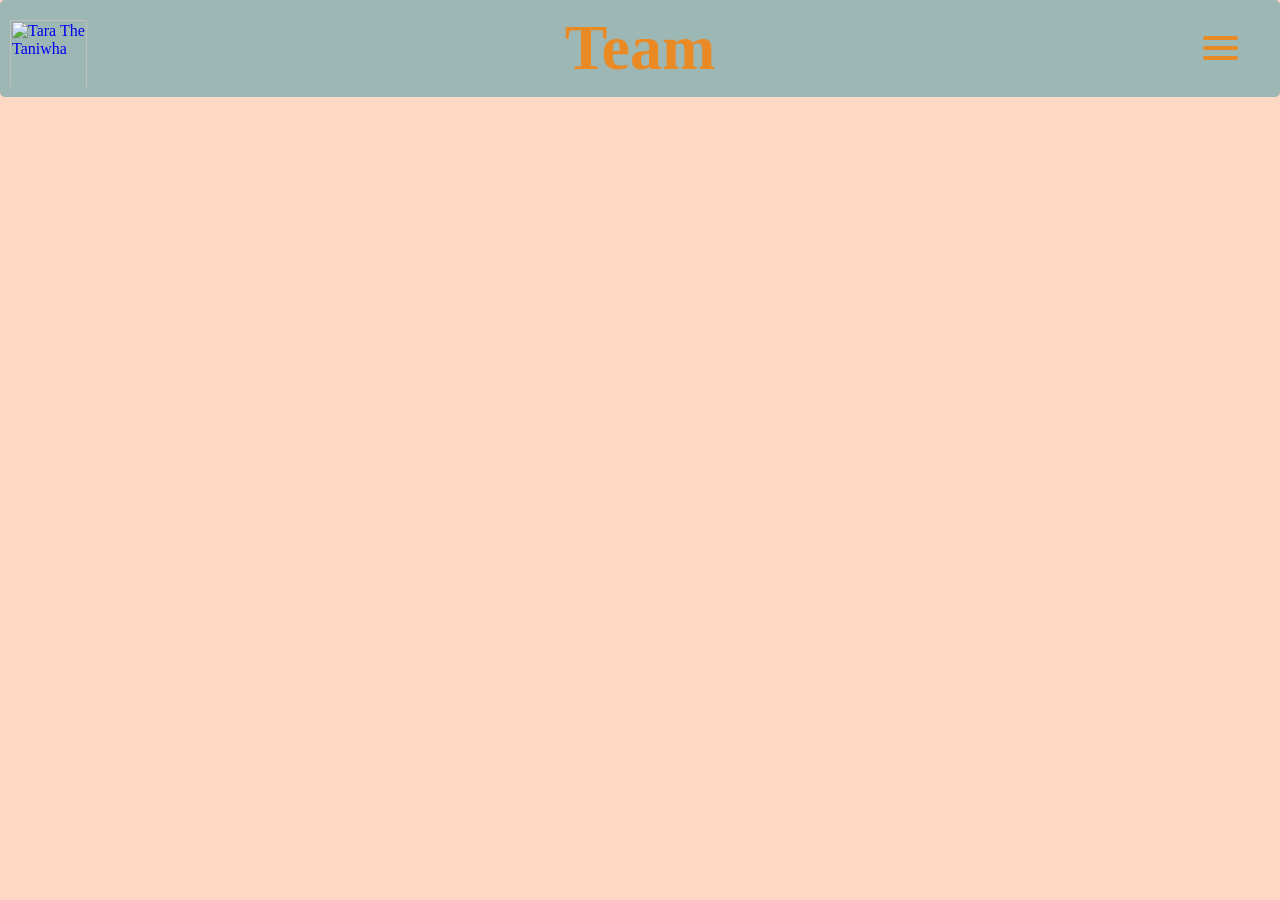
==== about.html @ 4ae316db "Rename team.html to about.html" ====
<html>
     <head>
        <title>Taniwha Times Team</title>
        <meta name="author" content="Alex"> 
        <meta name="Taniwha Times Website" content="Website designed for the Taniwha Times newspaper at Wellington East Girls College">
        <link href="style.css" rel="stylesheet" type="text/css">
        <link href="https://fonts.googleapis.com/css2?family=Arimo:ital,wght@0,400..700;1,400..700&family=Noto+Serif+Display:ital,wght@0,100..900;1,100..900&display=swap" rel="stylesheet">
        <link href="https://fonts.googleapis.com/css2?family=Arimo:ital,wght@0,400..700;1,400..700&family=Libre+Baskerville:ital,wght@0,400..700;1,400..700&family=Noto+Serif+Display:ital,wght@0,100..900;1,100..900&display=swap" rel="stylesheet">
        <link href="https://fonts.googleapis.com/css2?family=Arimo:ital,wght@0,400..700;1,400..700&family=Libre+Baskerville:ital,wght@0,400..700;1,400..700&family=Noto+Serif+Display:ital,wght@0,100..900;1,100..900&family=Tiro+Telugu:ital@0;1&display=swap" rel="stylesheet">
    </head>

    <body>

       
        <nav class="nav_1">
            <!--Tara Icon-->
                <div class="Taraicon">
                    <a href="./index.html">
                    <img src="images/TaraIcon.png" alt="Tara The Taniwha"></a>
                </div>
            
            <!--Site header/title-->
                <h1 class="page-title">Team</h1>


            <!--Hamburger button-->
                <div class="Nav-container">
                    <label class="menu-icon">
                        <span></span>
                        <span></span>
                        <span></span>
                    </label>

                    <nav>
                        <ul>
                            <li><a href="./index.html">Home</a></li>
                            <li><a href="./team.html">Team</a></li>
                            <li><a href="./archive.html">Archive</a></li>
                        </ul>
                    </nav>  
                </div>

        </nav>

        <main>











            



        </main>
        

    </body>

</html>
---- style.css ----
/* General (big) */

body{
    background-color: #fcd8c5;
}
h1{
  font-family: "Playfair Display", serif;
  font-optical-sizing: auto;
  font-style: normal;
  font-size: 9rem;
  color:#ea8a24;    
  text-align: center;
}
h2{
  font-family: "Noto Serif", serif;
  font-optical-sizing: auto;
  font-style: normal;
  font-size: 4.5rem
}
p{
  font-family: "Open Sans", sans-serif;
  font-optical-sizing: auto;
  font-weight: 353;
  font-style: normal;
  color: rgb(39, 39, 39);
}


a{
  text-decoration: none;
}

/*Nav BAR*/
.nav_1 {
  background-color:#9db7b4;
  border-radius: 5px;
  padding: 1.5vw 2vw;
  display: flex;
  align-items: center;
  justify-content: space-between;
}

.nav h1{
  color: #9db7b4;
}
.Taraicon img{
  width: 6vw;
  height: 6vw;
  min-width: 50px;
  max-width: 100px;
  padding-top: 10px;
}

.page-title {
  margin: 0;
  white-space: nowrap;
  font-size: 5vw;
}

/*Nav Hamburger*/

.Nav-container{
  display: flex;
  justify-content: flex-end;
  padding-right: 20px;
}

.nav_1 {
  position: sticky;
  top: 0;
  z-index: 100;
  background-color:#9db7b4;
  border-radius: 5px;
  padding: 10px;
  display: grid;
  grid-template-columns: 1fr auto 1fr;
  align-items: center;
}

.nav_1 h1{
  color:#ea8a24;
}

.menu-icon {
  display: flex;
  flex-direction: column;
  justify-content: center;
  align-items: stretch;
  cursor: pointer;
  width: 35px;
  height: 25px;
  padding: 12px;
  box-sizing: content-box;
}

.menu-icon span {
  display: block;
  width: 100%;
  height: 4px;
  background-color:#ea8a24;
  border-radius: 10px;
}

.menu-icon span:not(:last-child) {
  margin-bottom: 6px;
}

nav ul {
  display: none;
  flex-direction: column;
  list-style: none;
  margin: 0;
  padding: 0;
}

nav ul li {
  margin-bottom: 4px;
}

nav ul li a {
  text-decoration: none;
  color: #4f5d4a;
  font-family: "Open Sans", sans-serif;
  display: block;
  padding: 14px 20px;
  transition: color 0.2s ease, background-color 0.2s ease;
  text-align: center;
}

nav ul li a:hover {
  color:#f3692f;
  background-color: #f5e6d8;
  
}

.menu-icon:hover + nav ul,
nav ul:hover {
  display: flex;
}

nav ul li a:hover{
  border-radius: 10px;
  text-align: center;
}


/*Home page Paralax*/

.site-title{
  position: fixed;
  width: 100%;
  text-align: center;
}

.site-header{
  background-image: url(Images/TaraWNP.png);
  background-position: bottom;
  background-size: cover;
  padding: 5rem;
  min-height: 100vh;
  position: relative;
}

.site-header-mask{
  position: absolute;
  inset: 0;
  mask: url(Images/TaraC.png);
  mask-position: bottom;
  mask-size: cover;
}

/*Home Page headers*/


.Opentext h2 {
  color:#ea8a24;
}
.Opentext p {
  font-size: 1.3rem;
  padding-bottom: 40px;
}

.imagesbs{
  margin-top: 20px;
  margin-left: 20px;
  border-radius: 40px; 
  width: 30%;
  flex-shrink: 0;
  border-radius: 40px;
  margin-right: 20px;
}

/*Home page blurb*/
.Opentext{
  padding-left: 50px;
  padding-right: 50px;
  text-align: center;
  max-width: fit-content;
}



/*About link*/

.side-by-side-one {
  display: flex;
  align-items: flex-start;
  gap: 20px;
  width: 100%;
}

.side-by-side-one img {
  flex-shrink: 0;
  width: 40%;
  border-radius: 40px
}

.text-block-one{
  display: flex;
  flex-direction: column;
}

.text-block-one p {
  max-width: 500px;
  font-size: 1.3rem;
}

.AH1 {
  color:#eb889e;
}

.side-by-side-one a {
  display: flex;
  align-items: flex-start;
  gap: 20px;
  text-decoration: none;
  color: inherit;
  width: 100%;
}

/*Team Link*/

.side-by-side-two {
  display: flex;
  align-items: flex-start;
  gap: 20px;
  width: 100%;
  padding-top: 4em;
}

.side-by-side-two img {
  flex-shrink: 0;
  width: 40%;
  border-radius: 40px
}

.text-block-two {
  display: flex;
  flex-direction: column;
  text-align: right;
  max-width: 500px;
  margin-left: auto;  
}

.text-block-two p {
  max-width: 500px;
  text-align: right;
  font-size: 1.3rem;

}

.TH1 {
  color:#f3692f;
}

.side-by-side-two a {
  display: flex;
  align-items: flex-start;
  gap: 20px;
  flex-direction: row-reverse;
  width: 100%;
  text-decoration: none;
  color: inherit;
}

/*Archive (reused SBS1 code)*/

.AVH1 {
  color:#9db7b4;
}














/*Archive/*

/*Carousel*/

.carouselH{
  color: #eb889e;
}

.carousel {
  margin: auto;
  width: auto;
  overflow:hidden;
}

.carousel-track{
  display: flex;
  width: max-content;
  animation: scroll 8s infinite linear;
}

.group {
  display: flex;
  align-items: center;
  gap: 1em;
}

.carousel::-webkit-scrollbar {
  display: none;
}

.card {
  flex: 0 0 5em;
  height: 5em;
  padding: 1em;
  font-size: 3rem;
  text-align: center;
  border-radius: .2em;
}

@keyframes scroll {
  from { transform: translateX(0); }
  to   { transform: translateX(calc(-50% - 0.5em)); }
}

.card img {
  width: 100%;
  height: 100%;
  object-fit: contain; 
  display: block;
}


.carousel img {
  transition: transform 0.3s ease;
}

.carousel img:hover {
  transform: scale(1.5);
}

/*Flip cards*/

* {
  margin: 0;
  padding: 0;
  box-sizing: border-box;
}

.flip-card{
  width: 300px;
  height: 400px;
  cursor: pointer;
  perspective: 1000px;
}

.flip-card-inner {
  width: 100%;
  height: 100%;
  transform-style: preserve-3d;
  transition: transform 1.5s;
}

.flip-card:hover .flip-card-inner {
  transform: rotateY(180deg);
}

.flip-card-front,
.flip-card-back{
  position:absolute;
  width: 100%;
  height: 100%;
  backface-visibility: hidden;
  border-radius: 24px;
  box-shadow: 0 4px 8px #cdad9c;
}


.flip-card-back{
  background:#9db7b4;
  color:#ea8a24;
  transform: rotateY(180deg);
  display: flex;
  flex-direction:column;
  justify-content: center;
  align-items: center;
  text-align: center;
  gap: 24px;
  padding: 0 19px;
}

.flip-card-wrapper {
  display: grid;
  grid-template-columns: repeat(4, 1fr);
  gap: 24px;
  max-width: 1800px;
  margin: 0 auto;
  padding: 40px;
  box-sizing: border-box;
  width: 100%;
}

.flip-card-front{
  background-repeat: no-repeat;
  background-size: cover;
  background-position: center;
}

.aries-front   { background-image: url(Images/Aries.png); }
.taurus-front  { background-image: url(Images/Taurus.png); }
.gemini-front  { background-image: url(Images/Gemini.png); }
.cancer-front  { background-image: url(Images/Cancer.png); }
.leo-front  { background-image: url(Images/Leo.png); }
.virgo-front  { background-image: url(Images/Virgo.png); }
.libra-front  { background-image: url(Images/7.png); }
.scorpio-front  { background-image: url(Images/Scorpio.png); }
.sag-front  { background-image: url(Images/Sag.png); }
.sag-back h2{
  font-size: 3.2rem;
}
.cap-front  { background-image: url(Images/Cap.png); }
.cap-back h2{
  font-size: 3.2rem;
}
.aqu-front  { background-image: url(Images/Aqu.png); }
.aqu-back h2 {
  font-size: 3.2rem;
}
.pisces-front {background-image: url(Images/pisces.png);}


.horoscopes{
  color: #eb889e;
}


/*Tara Tells*/

.Tara-Tells{
  color:#f3692f;
}

.taratells p {
  font-family: "Shadows Into Light", cursive;
  font-size: 1.3rem;
  color: #4f5d4a;
}

.tarah2{
  font-size: 2rem;
  padding: 40px;
  display: flex;
  text-align: center;
  color:#eb889e;
}


.typing{
  display: inline-block;
  animation: 
    typing 4s steps(40, end) forwards ;
  overflow: hidden;
  white-space: nowrap;
  width: 0;

}


@keyframes typing {
  0%   { width: 0; border-right-color: transparent; }
  1%   { border-right-color: var(--cursor-color); } /* cursor turns on right as typing starts */
  99%  { border-right-color: var(--cursor-color); } /* stays visible while typing */
  100% { width: 100%; border-right-color: transparent; } /* cursor disappears once done */
}
.taratells img{
  height: 400px;
  width: auto;
}

.line1 { animation-delay: 0s;
padding-top: 80px; }
.line2 { animation-delay: 4s; }
.line3 { animation-delay: 8s; }
.line4 { animation-delay: 12s; }
.line5 { animation-delay: 16s; }
.line6 { animation-delay: 20s; }
.line7 { animation-delay: 24s; }







/*Smooth scrolling*/
html {
  scroll-behavior: smooth;
}

/*Back to top button*/
.back-to-top{
  position:fixed;
  bottom: 20px;
  right: 20px;
  padding: 10px 15px;
  background-color:#ea8a24;
  color:#f3692f;
  text-decoration: none;
  border-radius: 60px;
  z-index: 1000;
  transition: transform 0.2s ease, backround-color 0.2s ease;
}

.back-to-top:hover{
  border: solid #eb889e;
}
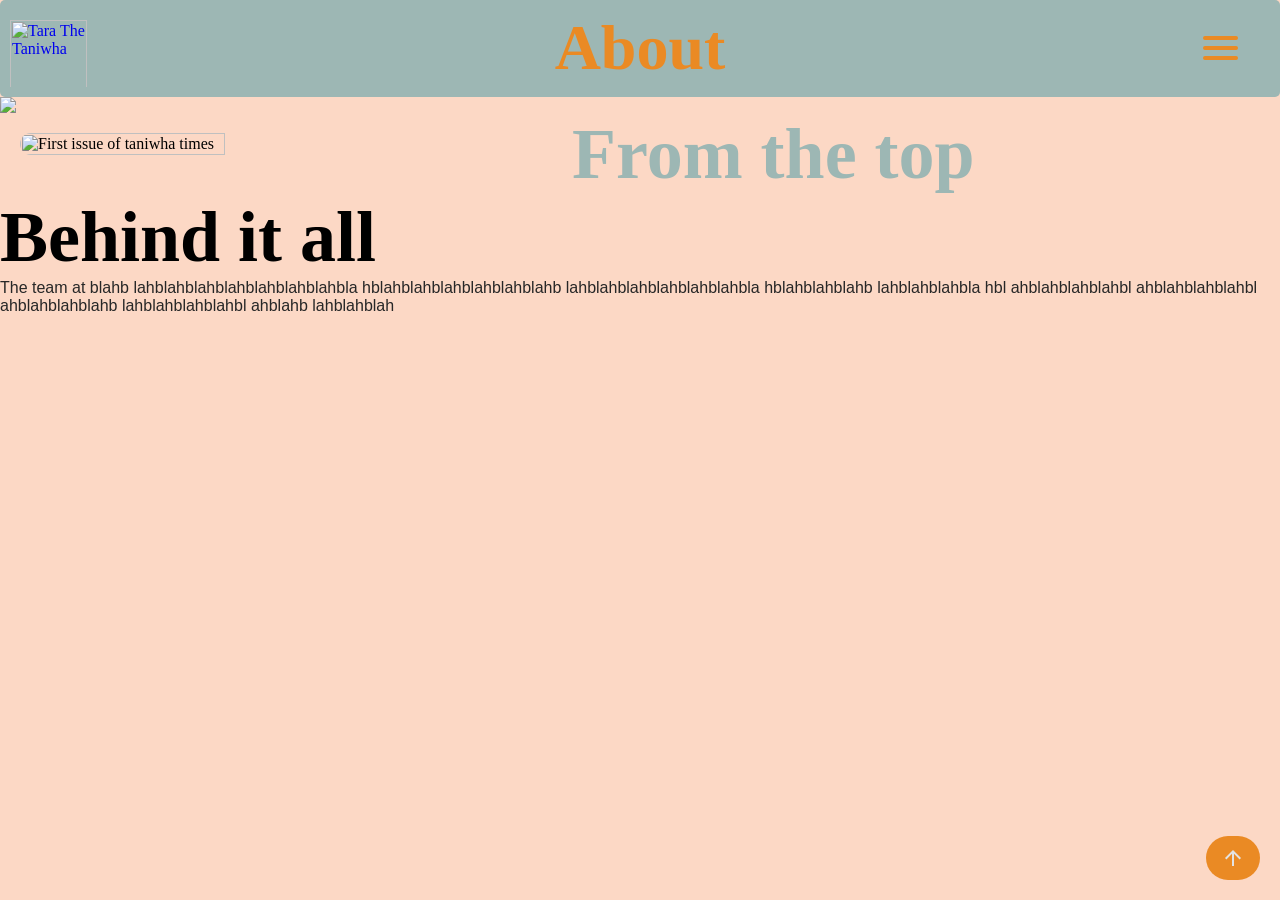
==== commit ba538998: "ACTUALLY added structure" ====
--- a/about.html
+++ b/about.html
@@ -20,7 +20,7 @@
                 </div>
             
             <!--Site header/title-->
-                <h1 class="page-title">Team</h1>
+                <h1 class="page-title top">About</h1>
 
 
             <!--Hamburger button-->
@@ -34,7 +34,7 @@
                     <nav>
                         <ul>
                             <li><a href="./index.html">Home</a></li>
-                            <li><a href="./team.html">Team</a></li>
+                            <li><a href="./about.html">About</a></li>
                             <li><a href="./archive.html">Archive</a></li>
                         </ul>
                     </nav>  
@@ -44,9 +44,27 @@
 
         <main>
 
+            <!--Header Image-->
+
+            <img class="Grouppic" src="Images/Grouppic.png"> 
+
+             <div class="side-by-side-one inabout">
+                    <img src="Images/Issue1.png" alt="First issue of taniwha times" class="imagesbs">
+                    <div class="text-block-one">
+                        <h2 class="AVH1">From the top</h2>
+                        <p></p>
+                    </div>
+            </div>
+            
+            <div class="Teamsection">
+
+                <h2>Behind it all</h2>
+                <p>The team at blahb lahblahblahblahblahblahblahbla hblahblahblahblahblahblahb lahblahblahblahblahblahbla hblahblahblahb lahblahblahbla hbl ahblahblahblahbl ahblahblahblahbl ahblahblahblahb lahblahblahblahbl ahblahb lahblahblah</p>
 
 
 
+
+            </div>
 
 
 
@@ -60,7 +78,8 @@
 
         </main>
         
+        <a href="#top" class="back-to-top"><svg xmlns="http://www.w3.org/2000/svg" height="24px" viewBox="0 -960 960 960" width="24px" fill="#e3e3e3"><path d="M440-160v-487L216-423l-56-57 320-320 320 320-56 57-224-224v487h-80Z"/></svg></a>
 
     </body>
 
-</html>
+</html>
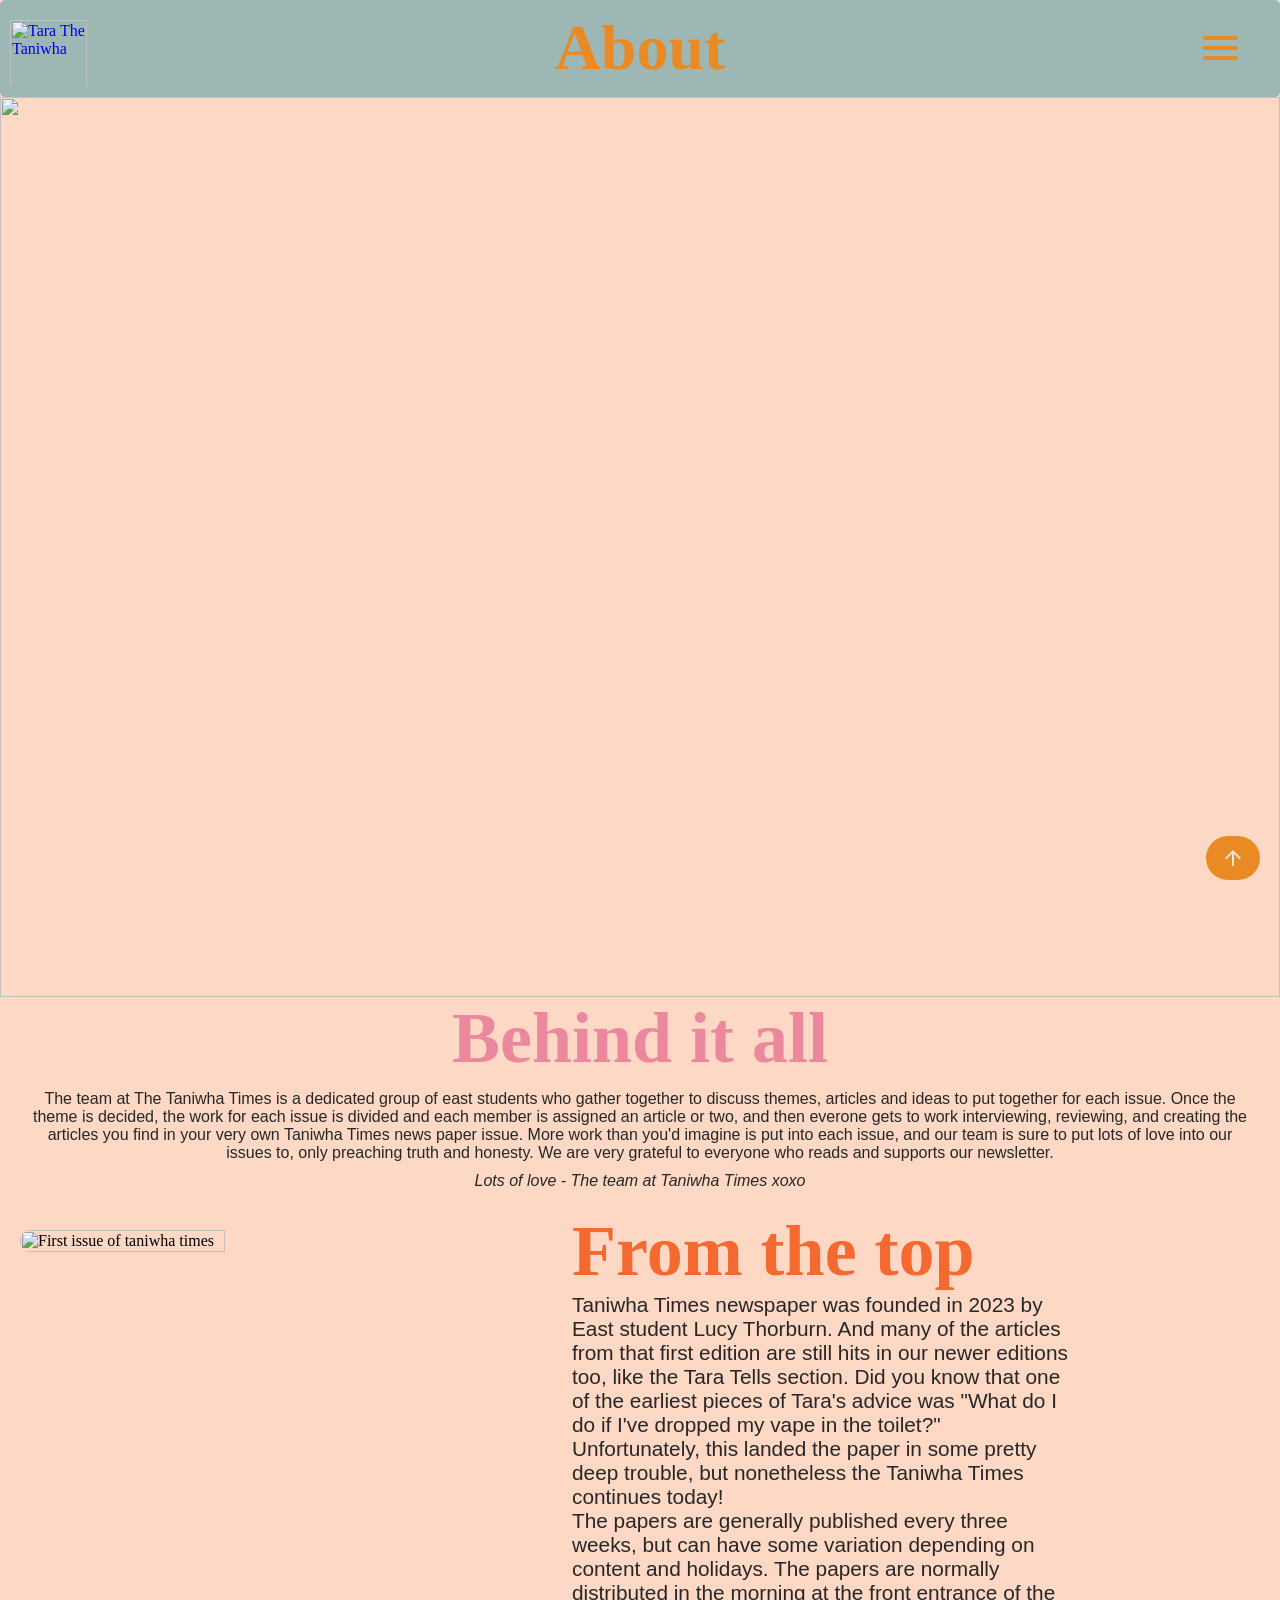
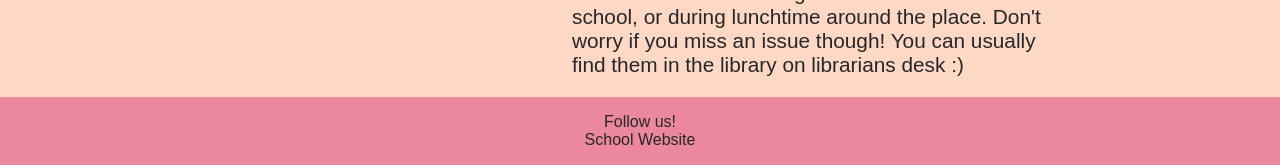
==== commit 08834a4c: "About with blurbs" ====
--- a/about.html
+++ b/about.html
@@ -48,38 +48,48 @@
 
             <img class="Grouppic" src="Images/Grouppic.png"> 
 
+        <div class="Teamsection">
+            <h2>Behind it all</h2>
+            <p>The team at The Taniwha Times is a dedicated group of east students who gather together to discuss themes, articles and ideas to put together for each issue. Once the theme is decided, the work for each issue is divided and each member is assigned an article or two, and then everone gets to work interviewing, reviewing, and creating the articles you find in your very own Taniwha Times news paper issue. More work than you'd imagine is put into each issue, and our team is sure to put lots of love into our issues to, only preaching truth and honesty. We are very grateful to everyone who reads and supports our newsletter.</p>
+            <p><em>Lots of love - The team at Taniwha Times xoxo</em></p>
+         </div>
+
+
              <div class="side-by-side-one inabout">
                     <img src="Images/Issue1.png" alt="First issue of taniwha times" class="imagesbs">
-                    <div class="text-block-one">
+                    <div class="text-block-one about">
                         <h2 class="AVH1">From the top</h2>
-                        <p></p>
+                        <p>Taniwha Times newspaper was founded in 2023 by East student Lucy Thorburn. And many of the articles from that first edition are still hits in our newer editions too, like the Tara Tells section. Did you know that one of the earliest pieces of Tara's advice was "What do I do if I've dropped my vape in the toilet?" Unfortunately, this landed the paper in some pretty deep trouble, but nonetheless the Taniwha Times continues today!</p>
+                        <p class="p2">The papers are generally published every three weeks, but can have some variation depending on content and holidays. The papers are normally distributed in the morning at the front entrance of the school, or during lunchtime around the place. Don't worry if you miss an issue though! You can usually find them in the library on librarians desk :)</p>
                     </div>
             </div>
             
-            <div class="Teamsection">
-
-                <h2>Behind it all</h2>
-                <p>The team at blahb lahblahblahblahblahblahblahbla hblahblahblahblahblahblahb lahblahblahblahblahblahbla hblahblahblahb lahblahblahbla hbl ahblahblahblahbl ahblahblahblahbl ahblahblahblahb lahblahblahblahbl ahblahb lahblahblah</p>
-
-
-
-
-            </div>
-
-
-
-
-
-
-
-            
-
+        
 
 
         </main>
         
         <a href="#top" class="back-to-top"><svg xmlns="http://www.w3.org/2000/svg" height="24px" viewBox="0 -960 960 960" width="24px" fill="#e3e3e3"><path d="M440-160v-487L216-423l-56-57 320-320 320 320-56 57-224-224v487h-80Z"/></svg></a>
 
+        <!--Footer-->
+        <div class="Footer">
+            <ul>
+                <li>
+                    <span class="hover-text">
+                        <a href="https://www.instagram.com/taniwhatimes/">
+                            <p>Follow us!</p>
+                        </a>
+                    </span>
+                </li>
+                 <li>
+                    <span class="hover-text">
+                        <a href="https://www.wegc.school.nz/">
+                            <p>School Website</p>
+                        </a>
+                    </span>
+                </li>
+            </ul>
+        </div>
     </body>
 
 </html>
--- a/style.css
+++ b/style.css
@@ -238,7 +238,7 @@
   width: 100%;
 }
 
-/*Team Link*/
+/*About Link*/
 
 .side-by-side-two {
   display: flex;
@@ -246,6 +246,7 @@
   gap: 20px;
   width: 100%;
   padding-top: 4em;
+  padding-bottom: 2em;
 }
 
 .side-by-side-two img {
@@ -312,45 +313,66 @@
 
 .carousel {
   margin: auto;
-  width: auto;
-  overflow:hidden;
+  width: 100%;
+  overflow: hidden;
+  padding: 2em 0;
 }
 
 .carousel-track{
   display: flex;
   width: max-content;
-  animation: scroll 8s infinite linear;
+  animation: scroll 25s infinite linear;
 }
 
 .group {
   display: flex;
   align-items: center;
-  gap: 1em;
+  gap: 1.5em;
+  padding-right: 1.5em;
 }
 
 .carousel::-webkit-scrollbar {
   display: none;
 }
 
+
+@keyframes scroll {
+  0% {
+    transform: translateX(0)
+  }
+  100% {
+    transform: translateX(-50%)
+
+  }
+}
+
+.carousel::-webkit-scrolslbar {
+  display: none;
+}
+
 .card {
-  flex: 0 0 5em;
-  height: 5em;
+  flex: 0 0 6em;
+  height: 7.5em;
+  width: auto;
   padding: 1em;
   font-size: 3rem;
   text-align: center;
-  border-radius: .2em;
-}
-
-@keyframes scroll {
-  from { transform: translateX(0); }
-  to   { transform: translateX(calc(-50% - 0.5em)); }
-}
+  border-radius: 0.1em;
+}
+
+.card a{
+  display: block;
+  width: 100%;
+  height: 100%;
+}
+
 
 .card img {
   width: 100%;
   height: 100%;
-  object-fit: contain; 
-  display: block;
+  object-fit: cover; 
+  border-radius: 12px;
+  transition: transform 0.3s ease;
 }
 
 
@@ -359,10 +381,14 @@
 }
 
 .carousel img:hover {
-  transform: scale(1.5);
+  transform: scale(1.3);
 }
 
 /*Flip cards*/
+
+.HSPSlineup{
+  display: flex;
+}
 
 * {
   margin: 0;
@@ -540,3 +566,71 @@
 
 
 
+
+
+
+
+/*About page*/
+
+.Grouppic{
+  width: 100%;
+  height: auto;
+}
+
+.inabout{
+  padding-top: 20px;
+  padding-bottom: 20px;
+}
+
+.inabout h2{
+  color: #f3692f;
+}
+
+.Teamsection h2{
+  text-align: center;
+  color:#eb889e;
+}
+
+.Teamsection p{
+  text-align: center;
+  padding-top: 10px;
+  padding-left: 2em;
+  padding-right: 2em;
+}
+
+
+
+
+
+
+
+
+/*Footer*/
+
+.Footer{
+  text-align: center;
+  padding-top: 1em;
+  padding-bottom: 1em;
+  background-color: #eb889e;
+}
+
+.hover-text{
+  color: #f5e6d8;
+  transition: color 0.3s ease;
+}
+
+.hover-text:hover{
+  color:#ea8a24;
+  font-weight: bold;
+}
+
+footer a.hover-link{
+  color: #4f5d4a;
+  text-decoration: none;
+  transition: color 0.3 ease;
+}
+
+footer a.hover-link:hover{
+  color: #f3692f;
+  text-decoration: underline;
+}
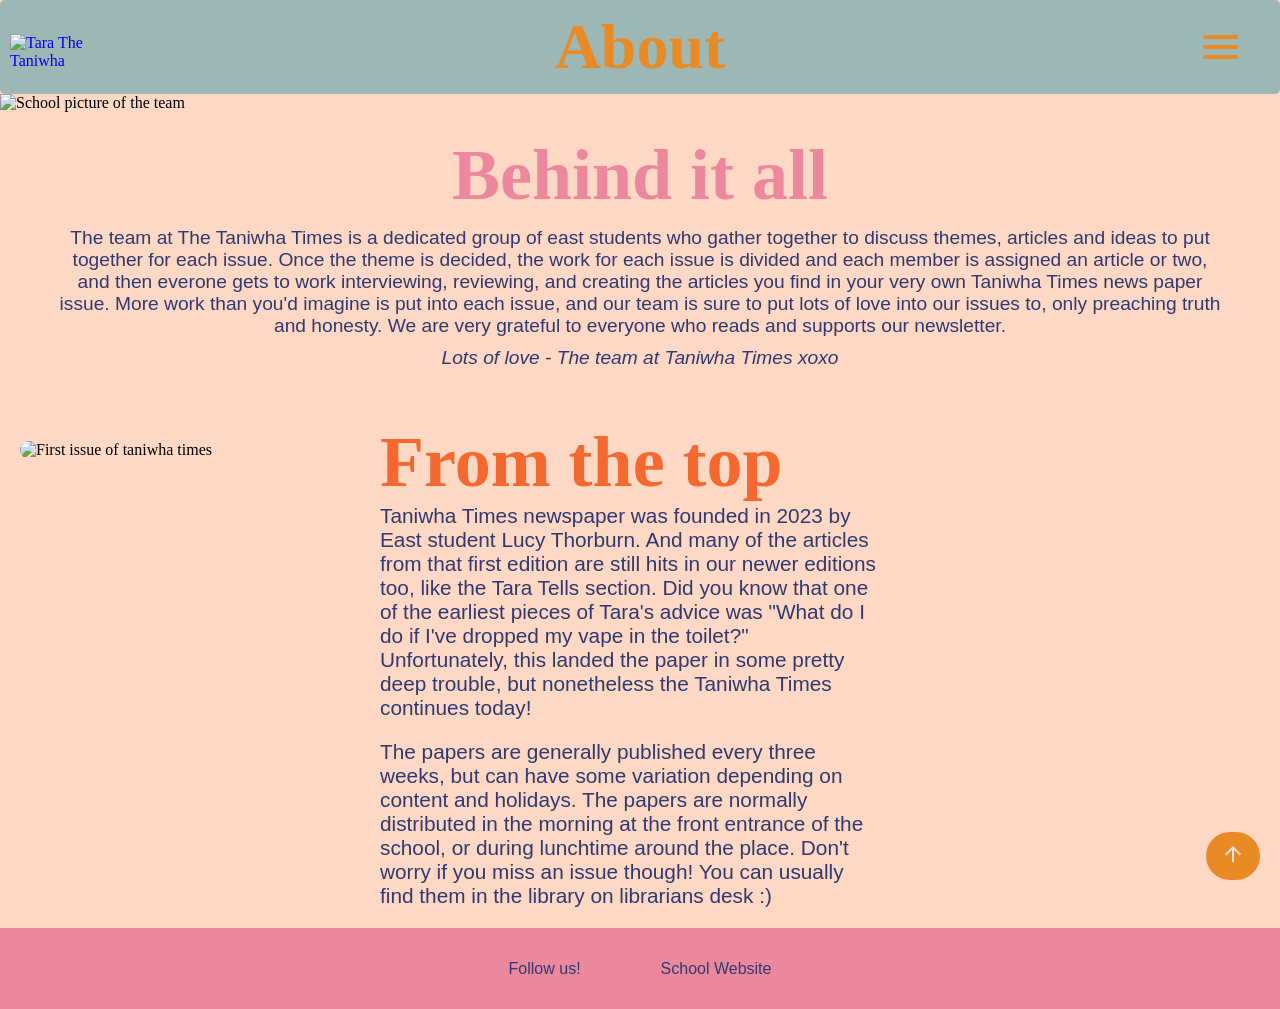
==== commit 95feedb0: "Final with minor tweaks post code check" ====
--- a/about.html
+++ b/about.html
@@ -1,4 +1,4 @@
-<html>
+<!DOCTYPE html>
      <head>
         <title>Taniwha Times Team</title>
         <meta name="author" content="Alex"> 
@@ -46,7 +46,7 @@
 
             <!--Header Image-->
 
-            <img class="Grouppic" src="Images/Grouppic.png"> 
+            <img class="Grouppic" src="Images/Grouppic2.png" alt="School picture of the team"> 
 
         <div class="Teamsection">
             <h2>Behind it all</h2>
--- a/style.css
+++ b/style.css
@@ -22,8 +22,9 @@
   font-optical-sizing: auto;
   font-weight: 353;
   font-style: normal;
-  color: rgb(39, 39, 39);
-}
+  color: rgb(49, 57, 111);
+}
+
 
 
 a{
@@ -211,9 +212,18 @@
 
 .side-by-side-one img {
   flex-shrink: 0;
-  width: 40%;
+  width: 25%;
   border-radius: 40px
 }
+
+.side-by-side-one img {
+  transition: transform 0.3s ease;
+}
+
+.side-by-side-one img:hover{
+  transform: scale(1.15);
+}
+
 
 .text-block-one{
   display: flex;
@@ -251,7 +261,7 @@
 
 .side-by-side-two img {
   flex-shrink: 0;
-  width: 40%;
+  width: 25%;
   border-radius: 40px
 }
 
@@ -282,6 +292,15 @@
   width: 100%;
   text-decoration: none;
   color: inherit;
+}
+
+
+.side-by-side-two img {
+  transition: transform 0.3s ease;
+}
+
+.side-by-side-two img:hover{
+  transform: scale(1.15);
 }
 
 /*Archive (reused SBS1 code)*/
@@ -490,8 +509,10 @@
 }
 
 .taratells p {
-  font-family: "Shadows Into Light", cursive;
-  font-size: 1.3rem;
+  font-family: "Special Elite", system-ui;
+  font-weight: 400;
+  font-style: normal;
+  font-size: 1rem;
   color: #4f5d4a;
 }
 
@@ -503,15 +524,12 @@
   color:#eb889e;
 }
 
-
-.typing{
+.typing {
   display: inline-block;
-  animation: 
-    typing 4s steps(40, end) forwards ;
+  animation: typing 4s steps(40, end) forwards;
   overflow: hidden;
   white-space: nowrap;
   width: 0;
-
 }
 
 
@@ -528,12 +546,20 @@
 
 .line1 { animation-delay: 0s;
 padding-top: 80px; }
-.line2 { animation-delay: 4s; }
-.line3 { animation-delay: 8s; }
-.line4 { animation-delay: 12s; }
-.line5 { animation-delay: 16s; }
-.line6 { animation-delay: 20s; }
-.line7 { animation-delay: 24s; }
+.line2 { animation-delay: 4s;
+padding-top: 0.4em; }
+.line3 { animation-delay: 8s;
+padding-top: 0.4em; }
+.line4 { animation-delay: 12s;
+padding-top: 0.4em; }
+.line5 { animation-delay: 16s;
+padding-top: 0.4em; }
+.line6 { animation-delay: 20s;
+padding-top: 0.4em; }
+.line7 { animation-delay: 24s;
+padding-top: 0.4em; }
+.line8 { animation-delay: 28s;
+padding-top: 0.4em;}
 
 
 
@@ -589,13 +615,27 @@
 .Teamsection h2{
   text-align: center;
   color:#eb889e;
+  padding-top: 0.3em;
 }
 
 .Teamsection p{
   text-align: center;
   padding-top: 10px;
-  padding-left: 2em;
-  padding-right: 2em;
+  padding-left:3em;
+  padding-right: 3em;
+  font-size: 1.2rem;
+}
+
+.Teamsection{
+  padding-bottom: 2em;
+}
+
+.text-block-one about{
+  font-optical-sizing: auto;
+}
+
+.p2{
+  padding-top: 1em;
 }
 
 
@@ -607,30 +647,31 @@
 
 /*Footer*/
 
-.Footer{
-  text-align: center;
-  padding-top: 1em;
-  padding-bottom: 1em;
+
+.Footer ul{
+  text-align: center;
+  padding-top: .7em;
+  padding-bottom: .7em;
   background-color: #eb889e;
-}
-
-.hover-text{
-  color: #f5e6d8;
-  transition: color 0.3s ease;
-}
-
-.hover-text:hover{
-  color:#ea8a24;
-  font-weight: bold;
-}
-
-footer a.hover-link{
-  color: #4f5d4a;
+  display: flex;
+  flex-direction: row;
+  gap: 40px;
+  list-style-type: none;
+  justify-content: center;
+}
+
+.Footer ul li a {
   text-decoration: none;
-  transition: color 0.3 ease;
-}
-
-footer a.hover-link:hover{
-  color: #f3692f;
-  text-decoration: underline;
-}
+  display: inline-block;
+  width: fit-content;
+  padding: 20px 20px; 
+}
+
+.Footer ul li a:hover {
+  color:#f3692f;
+  background-color: #f5e6d8;
+  border-radius: 10px;
+  text-align: center;
+}
+
+
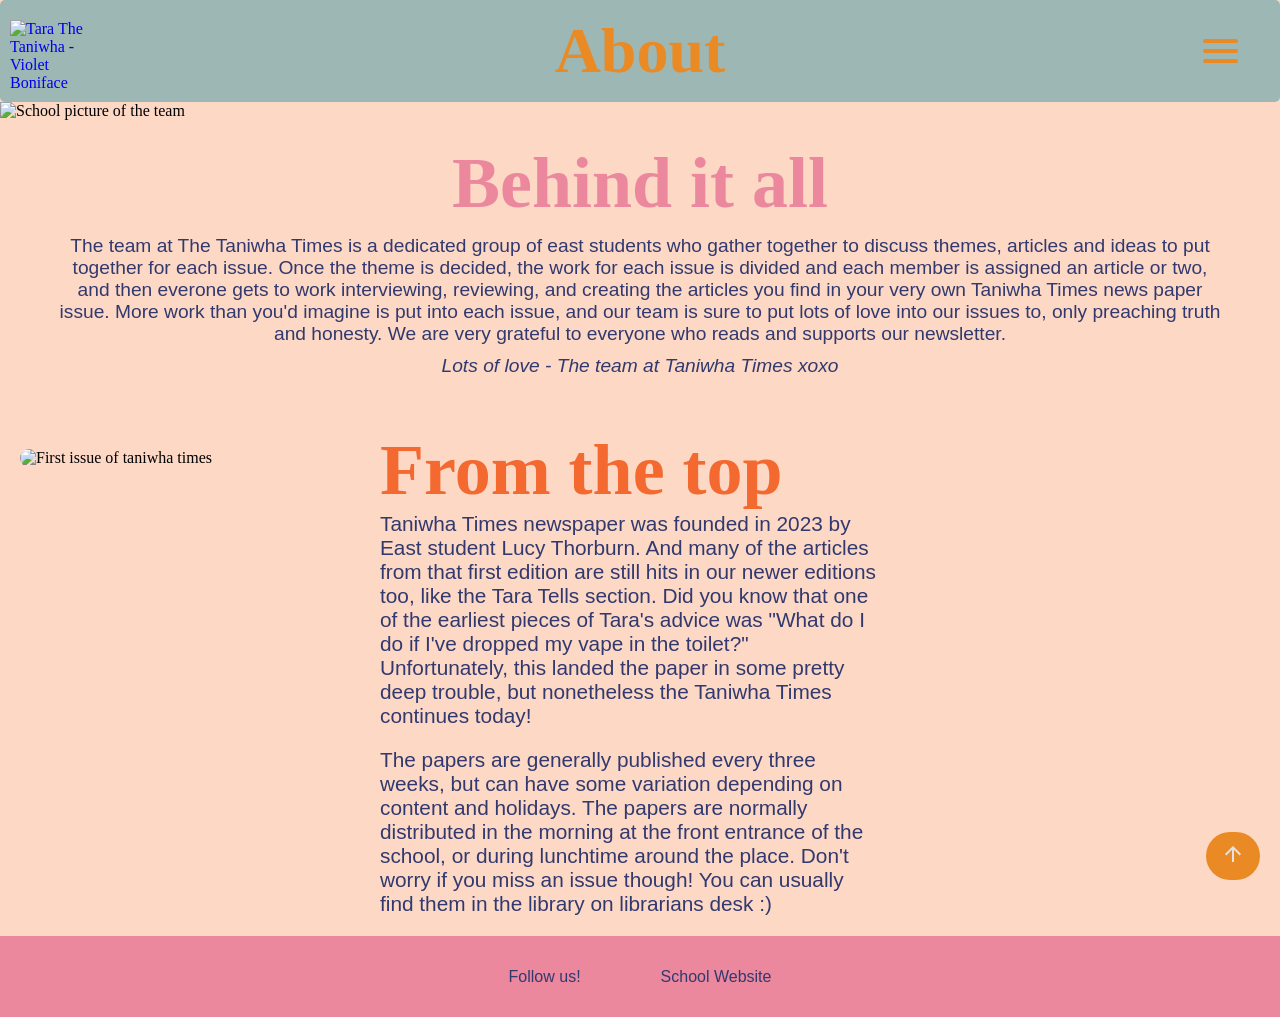
==== commit 3f399525: "Added credit for images" ====
--- a/about.html
+++ b/about.html
@@ -16,7 +16,7 @@
             <!--Tara Icon-->
                 <div class="Taraicon">
                     <a href="./index.html">
-                    <img src="images/TaraIcon.png" alt="Tara The Taniwha"></a>
+                    <img src="images/TaraIcon.png" alt="Tara The Taniwha - Violet Boniface"></a>
                 </div>
             
             <!--Site header/title-->
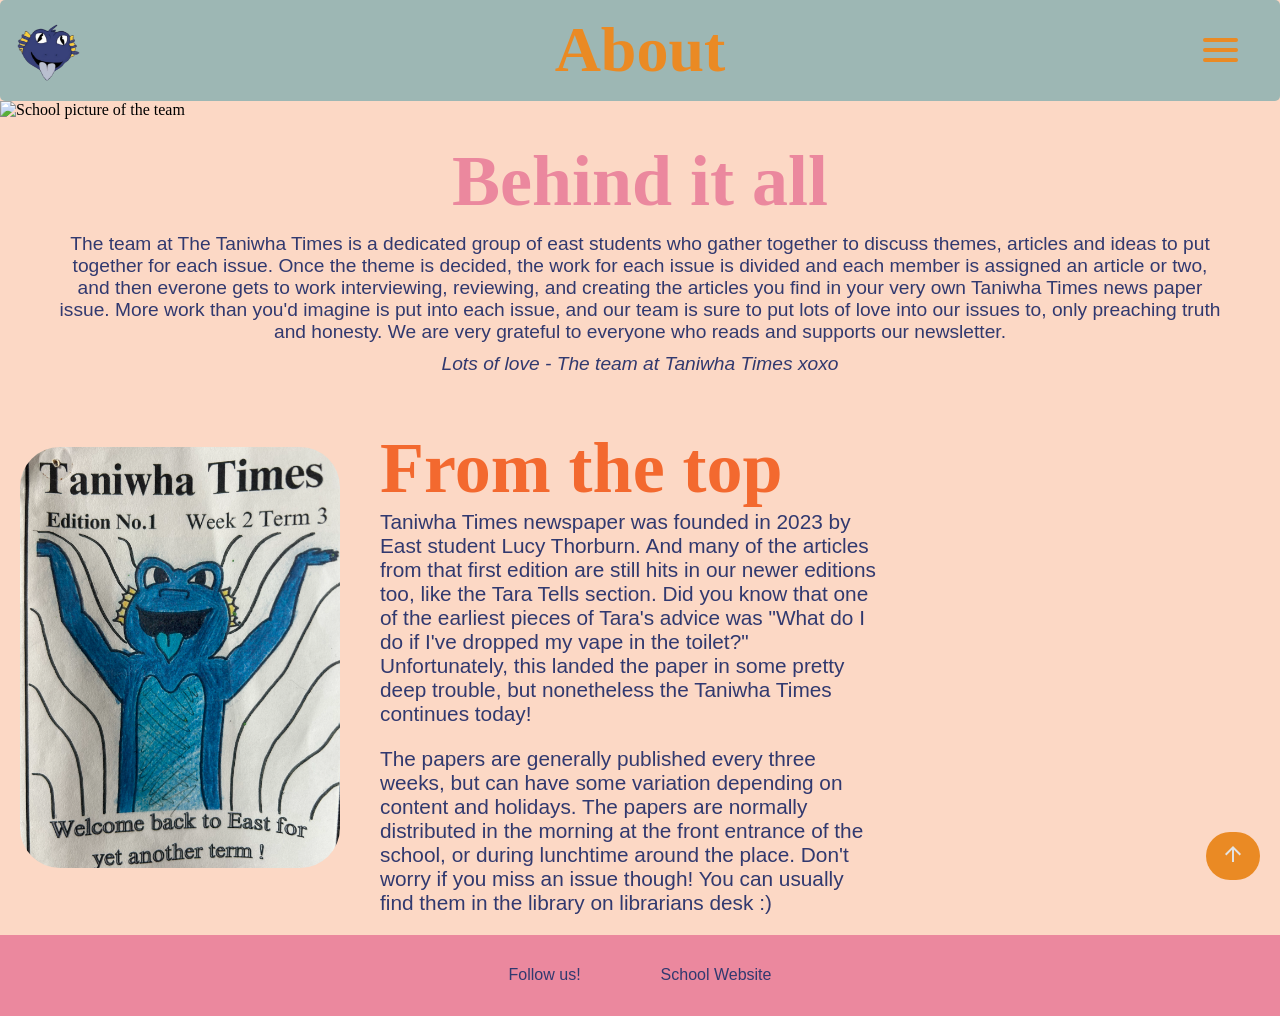
==== commit 5b62b0c2: "Changed Images to images" ====
--- a/about.html
+++ b/about.html
@@ -46,7 +46,7 @@
 
             <!--Header Image-->
 
-            <img class="Grouppic" src="Images/Grouppic2.png" alt="School picture of the team"> 
+            <img class="Grouppic" src="images/Grouppic2.png" alt="School picture of the team"> 
 
         <div class="Teamsection">
             <h2>Behind it all</h2>
@@ -56,7 +56,7 @@
 
 
              <div class="side-by-side-one inabout">
-                    <img src="Images/Issue1.png" alt="First issue of taniwha times" class="imagesbs">
+                    <img src="images/Issue1.png" alt="First issue of taniwha times" class="imagesbs">
                     <div class="text-block-one about">
                         <h2 class="AVH1">From the top</h2>
                         <p>Taniwha Times newspaper was founded in 2023 by East student Lucy Thorburn. And many of the articles from that first edition are still hits in our newer editions too, like the Tara Tells section. Did you know that one of the earliest pieces of Tara's advice was "What do I do if I've dropped my vape in the toilet?" Unfortunately, this landed the paper in some pretty deep trouble, but nonetheless the Taniwha Times continues today!</p>
--- a/style.css
+++ b/style.css
@@ -474,27 +474,27 @@
   background-position: center;
 }
 
-.aries-front   { background-image: url(Images/Aries.png); }
-.taurus-front  { background-image: url(Images/Taurus.png); }
-.gemini-front  { background-image: url(Images/Gemini.png); }
-.cancer-front  { background-image: url(Images/Cancer.png); }
-.leo-front  { background-image: url(Images/Leo.png); }
-.virgo-front  { background-image: url(Images/Virgo.png); }
-.libra-front  { background-image: url(Images/7.png); }
-.scorpio-front  { background-image: url(Images/Scorpio.png); }
-.sag-front  { background-image: url(Images/Sag.png); }
+.aries-front   { background-image: url(images/); }
+.taurus-front  { background-image: url(images/Taurus.png); }
+.gemini-front  { background-image: url(images/Gemini.png); }
+.cancer-front  { background-image: url(images/Cancer.png); }
+.leo-front  { background-image: url(images/Leo.png); }
+.virgo-front  { background-image: url(images/Virgo.png); }
+.libra-front  { background-image: url(images/7.png); }
+.scorpio-front  { background-image: url(1mages/Scorpio.png); }
+.sag-front  { background-image: url(images/Sag.png); }
 .sag-back h2{
   font-size: 3.2rem;
 }
-.cap-front  { background-image: url(Images/Cap.png); }
+.cap-front  { background-image: url(images/Cap.png); }
 .cap-back h2{
   font-size: 3.2rem;
 }
-.aqu-front  { background-image: url(Images/Aqu.png); }
+.aqu-front  { background-image: url(images/Aqu.png); }
 .aqu-back h2 {
   font-size: 3.2rem;
 }
-.pisces-front {background-image: url(Images/pisces.png);}
+.pisces-front {background-image: url(images/pisces.png);}
 
 
 .horoscopes{
